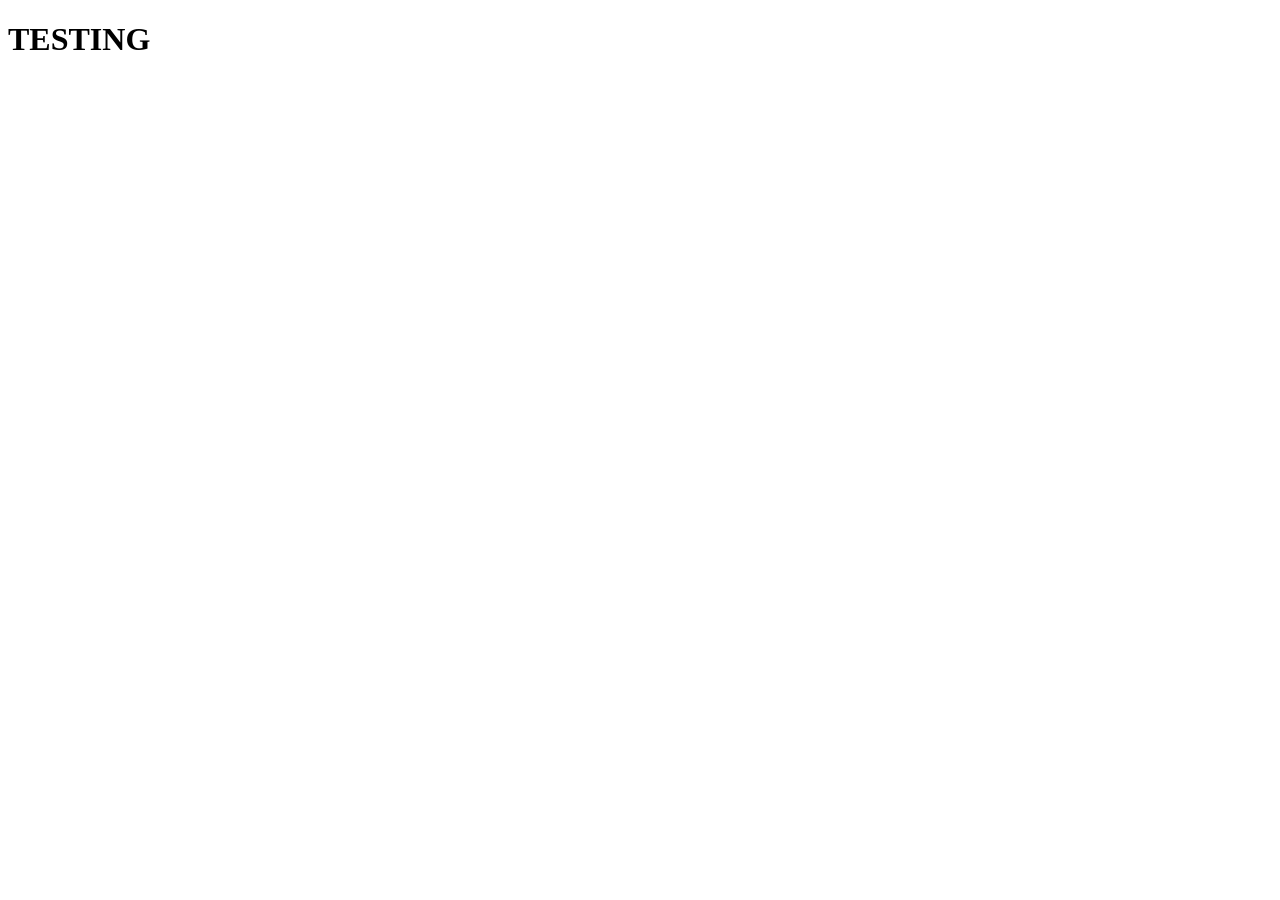
==== index.html @ 031e5495 "testing repository connection" ====
<!DOCTYPE html>
<html lang="en">
<head>
    <meta charset="UTF-8">
    <meta name="viewport" content="width=device-width, initial-scale=1.0">
    <title>Document</title>
</head>
<body>
    <h1>TESTING</h1>
</body>
</html>
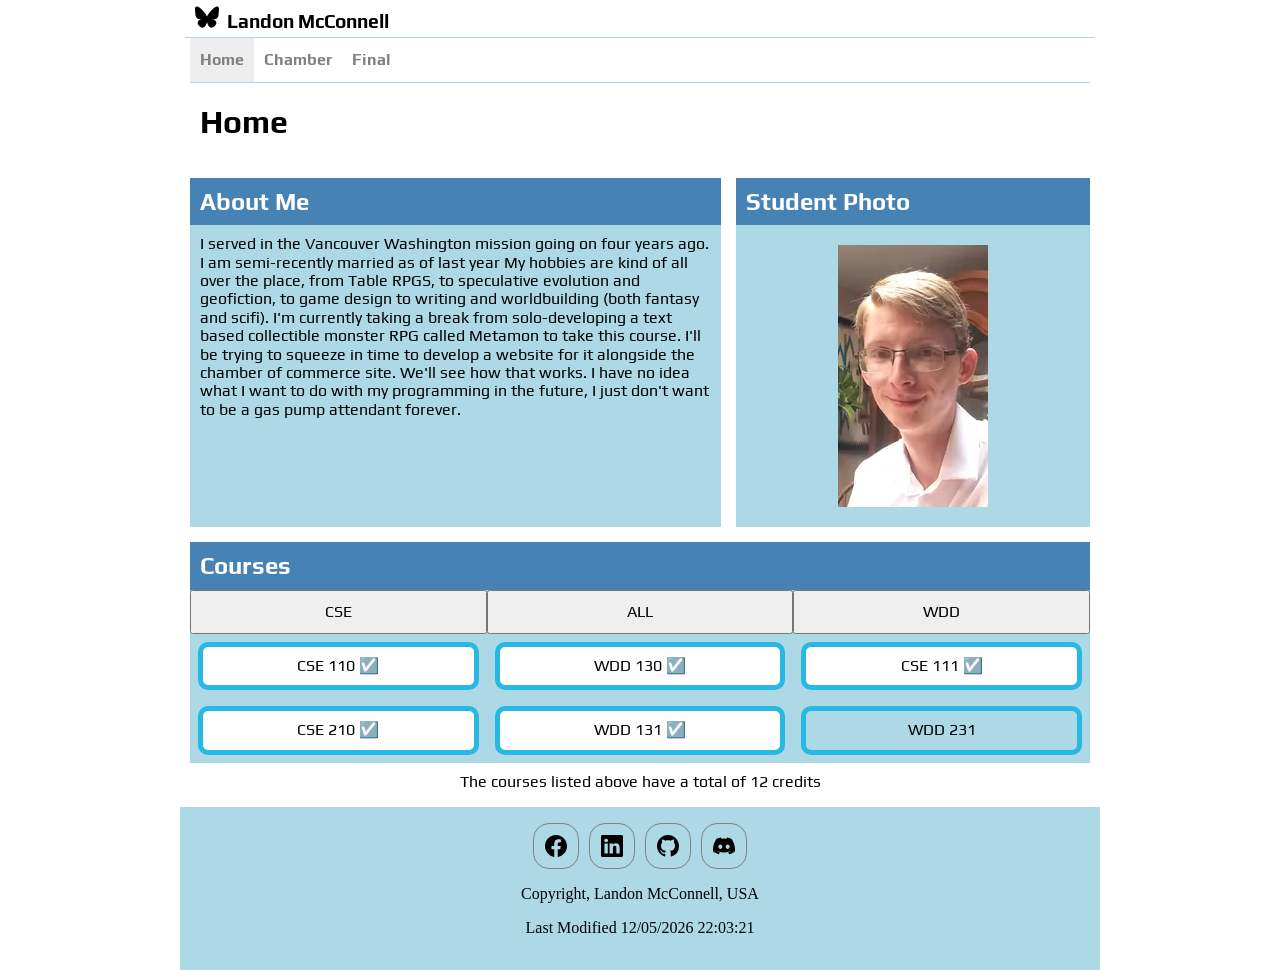
==== commit 1b79ebfe: "course home page completed" ====
--- a/index.html
+++ b/index.html
@@ -3,9 +3,63 @@
 <head>
     <meta charset="UTF-8">
     <meta name="viewport" content="width=device-width, initial-scale=1.0">
-    <title>Document</title>
+    <meta name="author">
+    <meta name="description" content="Landon McConnell WDD231 home page site.">
+    <title>Home Page</title>
+    <link rel="stylesheet" href="styles/normalize.css">
+    <link rel="stylesheet" href="styles/small.css">
+    <link rel="stylesheet" href="styles/larger.css">
+    <script src="scripts/navigation.js" defer></script>
+    <script src="scripts/year.js" defer></script>
+    <script src="scripts/lastModified.js" defer></script>
+    <script src="scripts/courses.js" defer></script>
+    <link rel="preconnect" href="https://fonts.googleapis.com">
+    <link rel="preconnect" href="https://fonts.gstatic.com" crossorigin>
+    <link href="https://fonts.googleapis.com/css2?family=Play:wght@400;700&display=swap" rel="stylesheet">
 </head>
 <body>
-    <h1>TESTING</h1>
+    <header><image src="images/bluesky.svg" alt="site logo" width="100" height="100"></image>
+    <span>Landon McConnell</span>
+    <button id="ham-btn" class="hamburger" name="navigation menu"></button>
+    </header>
+    <nav id="nav-bar" class="navigation">
+        <ul>
+            <li class="current"><a href="#">Home</a></li>
+            <li><a href="#">Chamber</a></li>
+            <li><a href="#">Final</a></li>
+        </ul>
+    </nav>
+    <main>
+        <h1>Home</h1>
+        <section>
+            <h2>About Me</h2>
+            <p>I served in the Vancouver Washington mission going on four years ago.
+I am semi-recently married as of last year
+My hobbies are kind of all over the place, from Table RPGS, to speculative evolution and geofiction, to game design to writing and worldbuilding (both fantasy and scifi).
+I'm currently taking a break from solo-developing a text based collectible monster RPG called Metamon to take this course. I'll be trying to squeeze in time to develop a website for it alongside the chamber of commerce site. We'll see how that works.
+I have no idea what I want to do with my programming in the future, I just don't want to be a gas pump attendant forever.</p>
+        </section>
+        <section>
+            <h2>Student Photo</h2>
+            <img src="images/myFace.webp" alt="Landon McConnell">
+        </section>
+        <section id="courses">
+            <h2>Courses</h2>
+            <button id="CSE" type="button" name="CSE">CSE</button>
+            <button id="ALL" type="button" name="ALL">ALL</button>
+            <button id="WDD" type="button" name="WDD">WDD</button>
+        </section>
+        <p id="credit"></p>
+    </main>
+    <footer>
+        <div class="social">
+            <a href="" target="_blank"><img src="images/facebook.svg" alt="facebook" width="16" height="16"></a>
+            <a href="" target="_blank"><img src="images/linkedin.svg" alt="linkedin" width="16" height="16"></a>
+            <a href="" target="_blank"><img src="images/github.svg" alt="github" width="16" height="16"></a>
+            <a href="" target="_blank"><img src="images/discord.svg" alt="discord" width="16" height="16"></a>
+        </div>
+        <p id="currentyear">Copyright, Landon McConnell, USA</p>
+        <p id="lastModified">Last modified</p>
+    </footer>
 </body>
 </html>
--- a/styles/small.css
+++ b/styles/small.css
@@ -0,0 +1,213 @@
+.play-regular {
+  font-family: "Play", sans-serif;
+  font-weight: 400;
+  font-style: normal;
+}
+
+.play-bold {
+  font-family: "Play", sans-serif;
+  font-weight: 700;
+  font-style: normal;
+}
+
+
+
+
+
+header{
+    display:grid;
+    grid-template-columns: 24px auto 44px;
+    padding: 5px 0 5px 10px;
+    align-items: end;
+    border-bottom: solid 1px lightblue;
+    column-gap: 8px;
+    font-family: "Play", sans-serif;
+    font-weight: 700;
+    font-style: normal;
+}
+
+header img{
+    display:block;
+    width:100%;
+    height: auto;
+    padding-bottom: 3px;
+}
+
+header span{
+    font-size: 1.2rem;
+}
+
+.hamburger{
+    background: none;
+    border:none;
+    cursor: pointer;
+    font-size: 2rem;
+    font-family: Verdana, Geneva, Tahoma, sans-serif;
+}
+
+.hamburger:before{
+    content:"\2630";
+}
+
+.hamburger.show:before{
+    content:"\00D7";
+}
+
+.navigation{
+    height:44px;
+    display: none;
+}
+
+.navigation.show {
+  display: block;
+  margin-bottom: 100px;
+}
+
+.navigation ul{
+    list-style-type: none;
+    margin: 0;
+    padding: 0;
+}
+
+.navigation a{
+    display: block;
+    padding: .8rem 10px .8rem 10px;
+    color: grey;
+    text-decoration: none;
+    border-bottom: solid 1px lightblue;
+    font-family: "Play", sans-serif;
+    font-weight: 700;
+    font-style: normal;
+}
+
+.navigation li.current{
+    background-color: #eee;
+}
+
+.navigation a:hover{
+    background-color: lightblue;
+}
+
+
+h1{
+    margin-left: 10px;
+    font-family: "Play", sans-serif;
+    font-weight: 700;
+    font-style: normal;
+}
+
+h1{
+    grid-column: 1/3;
+}
+
+h2{
+    background-color: steelblue;
+    color: white;
+    padding: 10px;
+    font-family: "Play", sans-serif;
+    font-weight: 700;
+    font-style: normal;
+}
+
+
+
+section{
+    background-color: lightblue;
+    margin-top: 15px;
+}
+
+section h2{
+    margin: 0 0 0 0;
+}
+
+section p{
+    margin-top: 0;
+    padding: 10px;
+    font-family: "Play", sans-serif;
+    font-weight: 400;
+    font-style: normal;
+}
+
+section img{
+    margin: 20px auto;
+    display: flex;
+    
+}
+
+#courses{
+    display: grid;
+    grid-template-columns: auto auto auto;
+    margin-bottom: 20px;
+}
+
+#courses h2{
+    grid-column: 1/4;
+}
+
+button {
+    height: 44px;
+    font-family: "Play", sans-serif;
+    font-weight: 400;
+    font-style: normal;
+    
+}
+
+button:hover{
+    background-color: rgb(41, 183, 227);
+}
+
+#credit{
+    color: black;
+    text-align: center;
+    grid-column: 1/3;
+    margin-top: -10px;
+    font-family: "Play", sans-serif;
+    font-weight: 400;
+    font-style: normal;
+
+}
+
+#courses p{
+    border-style: solid;
+    border-width: 5px;
+    border-color: rgb(41, 183, 227);
+    border-radius: 10px;
+    text-align: center;
+    margin: 8px;
+}
+
+.completed{
+    background-color: white;
+}
+
+footer{
+    background-color: lightblue;
+    padding: 1rem 10px;
+    margin-top: 20px;
+    text-align: center;
+}
+
+.social{
+    display: flex;
+    justify-content: center;
+    column-gap: 10px;
+}
+
+.social a{
+    display: flex;
+    justify-content: center;
+    align-items: center;
+    border: grey solid 1px;
+    width: 44px;
+    height: 44px;
+    border-radius: 16px;
+}
+
+.social img{
+    width: 22px;
+    height: 22px;
+}
+
+.social a:hover{
+    background-color:  rgb(41, 183, 227);
+}
--- a/styles/larger.css
+++ b/styles/larger.css
@@ -0,0 +1,39 @@
+@media only screen and (min-width: 620px){
+
+    header, main, nav, footer{
+        max-width: 900px;
+        margin:0 auto;
+    }
+
+    header{
+        grid-template-columns: 24 auto;
+    }
+
+    .hamburger{
+        display:none;
+    }
+
+    .navigation {
+        display: block;
+        border-bottom: solid 1px lightblue;
+    }
+
+    .navigation ul {
+        display: flex;
+    }
+
+    .navigation a{
+        border: none;
+    }
+
+     main{
+    display: grid;
+    grid-template-columns: 3fr 2fr;
+    grid-template-rows: auto auto auto;
+    column-gap: 15px;
+    }
+
+    #courses{
+        grid-column: 1/3;
+    }
+}
